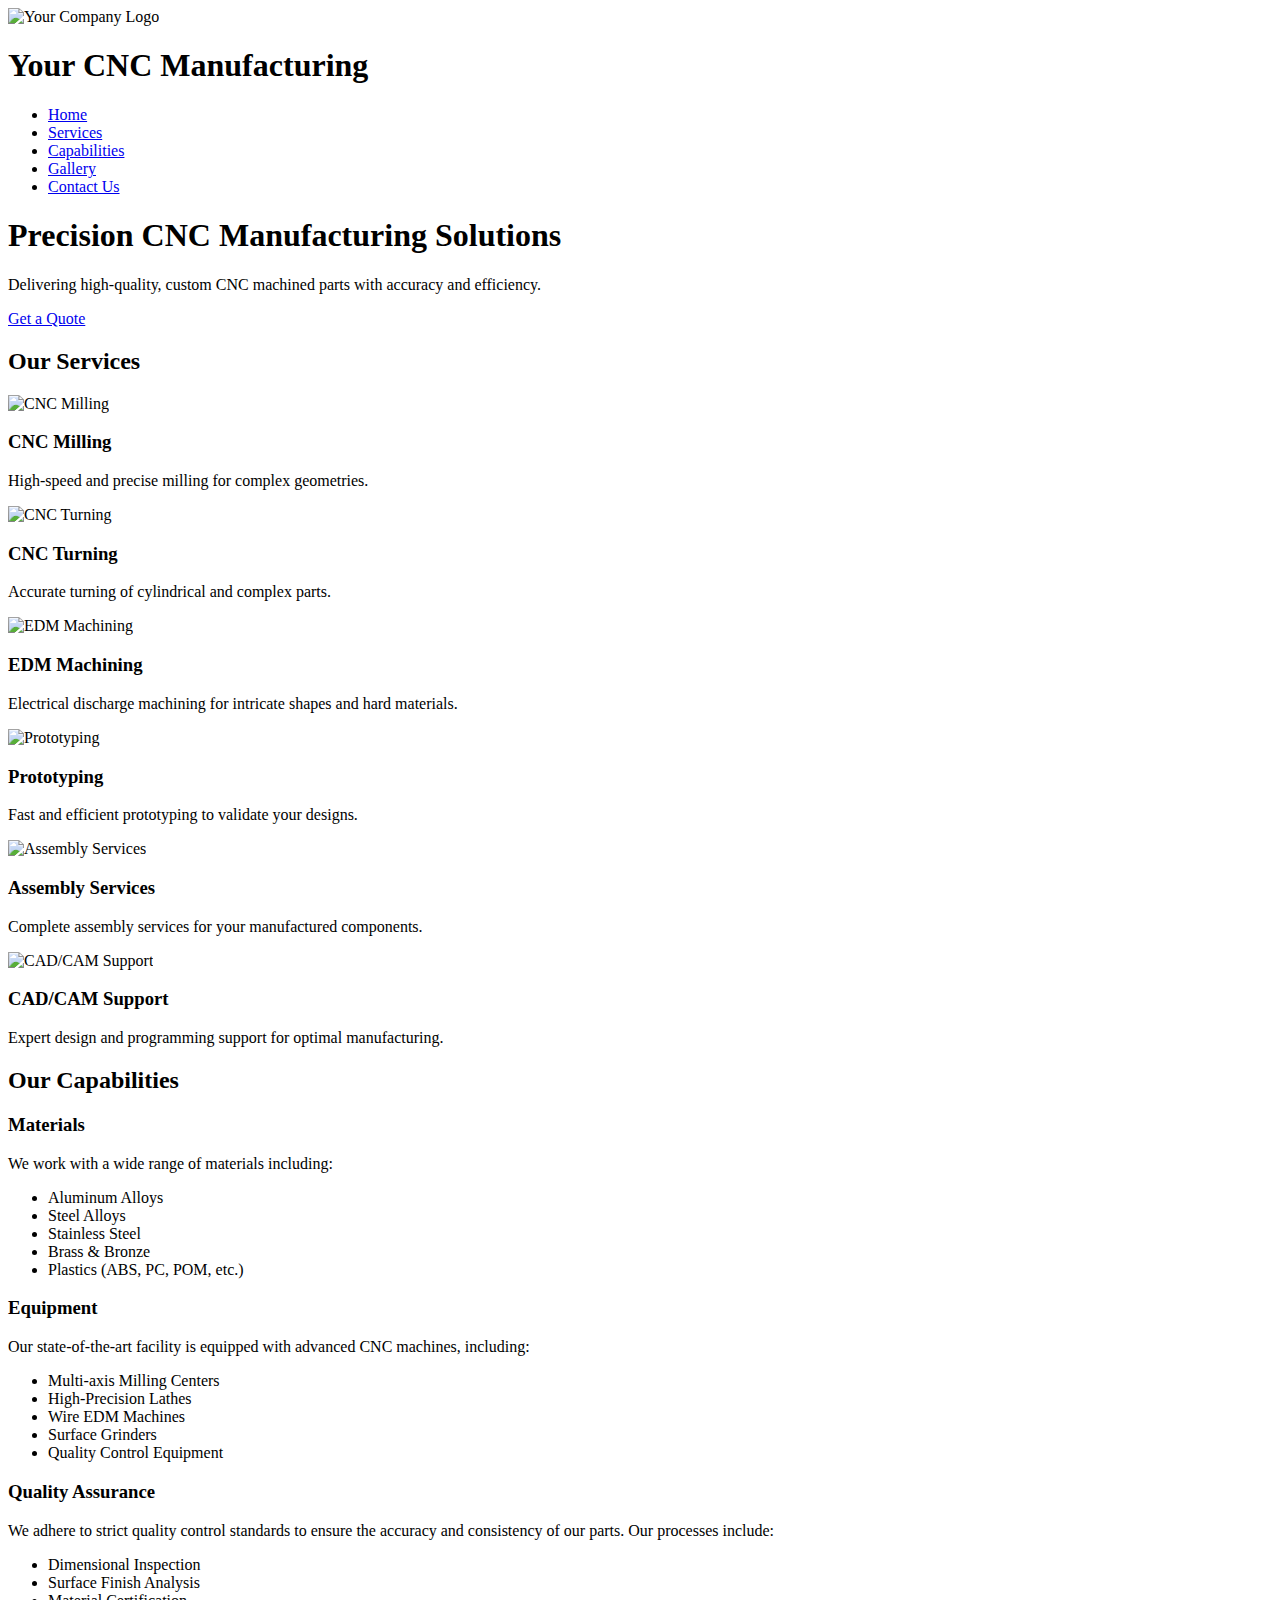
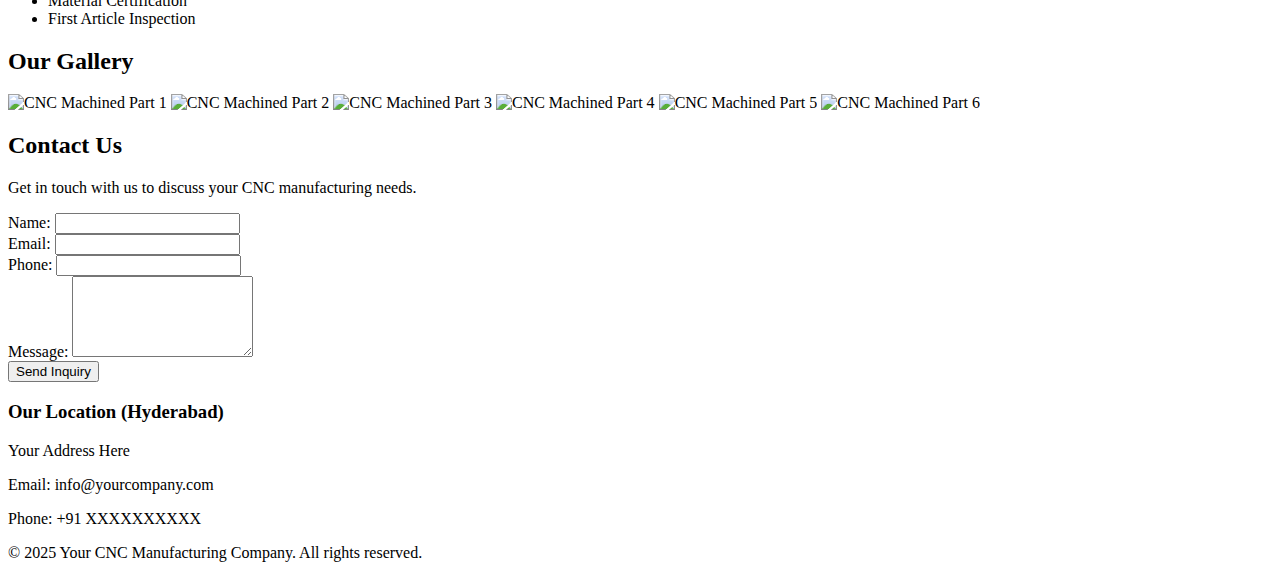
==== index.html @ b9704488 "Create index.html" ====
<!DOCTYPE html>
<html lang="en">
<head>
    <meta charset="UTF-8">
    <meta name="viewport" content="width=device-width, initial-scale=1.0">
    <title>Your CNC Manufacturing Company</title>
    <link rel="stylesheet" href="style.css">
</head>
<body>
    <header>
        <div class="logo">
            <img src="logo.png" alt="Your Company Logo">
            <h1>Your CNC Manufacturing</h1>
        </div>
        <nav>
            <ul>
                <li><a href="#home">Home</a></li>
                <li><a href="#services">Services</a></li>
                <li><a href="#capabilities">Capabilities</a></li>
                <li><a href="#gallery">Gallery</a></li>
                <li><a href="#contact">Contact Us</a></li>
            </ul>
        </nav>
    </header>

    <main>
        <section id="home" class="hero">
            <div class="hero-content">
                <h1>Precision CNC Manufacturing Solutions</h1>
                <p>Delivering high-quality, custom CNC machined parts with accuracy and efficiency.</p>
                <a href="#contact" class="button">Get a Quote</a>
            </div>
        </section>

        <section id="services" class="services">
            <h2>Our Services</h2>
            <div class="service-list">
                <div class="service-item">
                    <img src="icon-milling.png" alt="CNC Milling">
                    <h3>CNC Milling</h3>
                    <p>High-speed and precise milling for complex geometries.</p>
                </div>
                <div class="service-item">
                    <img src="icon-turning.png" alt="CNC Turning">
                    <h3>CNC Turning</h3>
                    <p>Accurate turning of cylindrical and complex parts.</p>
                </div>
                <div class="service-item">
                    <img src="icon-edm.png" alt="EDM Machining">
                    <h3>EDM Machining</h3>
                    <p>Electrical discharge machining for intricate shapes and hard materials.</p>
                </div>
                <div class="service-item">
                    <img src="icon-prototyping.png" alt="Prototyping">
                    <h3>Prototyping</h3>
                    <p>Fast and efficient prototyping to validate your designs.</p>
                </div>
                <div class="service-item">
                    <img src="icon-assembly.png" alt="Assembly Services">
                    <h3>Assembly Services</h3>
                    <p>Complete assembly services for your manufactured components.</p>
                </div>
                <div class="service-item">
                    <img src="icon-design.png" alt="CAD/CAM Support">
                    <h3>CAD/CAM Support</h3>
                    <p>Expert design and programming support for optimal manufacturing.</p>
                </div>
            </div>
        </section>

        <section id="capabilities" class="capabilities">
            <h2>Our Capabilities</h2>
            <div class="capability-list">
                <div class="capability-item">
                    <h3>Materials</h3>
                    <p>We work with a wide range of materials including:</p>
                    <ul>
                        <li>Aluminum Alloys</li>
                        <li>Steel Alloys</li>
                        <li>Stainless Steel</li>
                        <li>Brass & Bronze</li>
                        <li>Plastics (ABS, PC, POM, etc.)</li>
                    </ul>
                </div>
                <div class="capability-item">
                    <h3>Equipment</h3>
                    <p>Our state-of-the-art facility is equipped with advanced CNC machines, including:</p>
                    <ul>
                        <li>Multi-axis Milling Centers</li>
                        <li>High-Precision Lathes</li>
                        <li>Wire EDM Machines</li>
                        <li>Surface Grinders</li>
                        <li>Quality Control Equipment</li>
                    </ul>
                </div>
                <div class="capability-item">
                    <h3>Quality Assurance</h3>
                    <p>We adhere to strict quality control standards to ensure the accuracy and consistency of our parts. Our processes include:</p>
                    <ul>
                        <li>Dimensional Inspection</li>
                        <li>Surface Finish Analysis</li>
                        <li>Material Certification</li>
                        <li>First Article Inspection</li>
                    </ul>
                </div>
            </div>
        </section>

        <section id="gallery" class="gallery">
            <h2>Our Gallery</h2>
            <div class="gallery-grid">
                <img src="part1.jpg" alt="CNC Machined Part 1">
                <img src="part2.jpg" alt="CNC Machined Part 2">
                <img src="part3.jpg" alt="CNC Machined Part 3">
                <img src="part4.jpg" alt="CNC Machined Part 4">
                <img src="part5.jpg" alt="CNC Machined Part 5">
                <img src="part6.jpg" alt="CNC Machined Part 6">
                </div>
        </section>

        <section id="contact" class="contact">
            <h2>Contact Us</h2>
            <p>Get in touch with us to discuss your CNC manufacturing needs.</p>
            <div class="contact-form">
                <form action="#" method="POST">
                    <div class="form-group">
                        <label for="name">Name:</label>
                        <input type="text" id="name" name="name" required>
                    </div>
                    <div class="form-group">
                        <label for="email">Email:</label>
                        <input type="email" id="email" name="email" required>
                    </div>
                    <div class="form-group">
                        <label for="phone">Phone:</label>
                        <input type="tel" id="phone" name="phone">
                    </div>
                    <div class="form-group">
                        <label for="message">Message:</label>
                        <textarea id="message" name="message" rows="5" required></textarea>
                    </div>
                    <button type="submit" class="button">Send Inquiry</button>
                </form>
            </div>
            <div class="contact-info">
                <h3>Our Location (Hyderabad)</h3>
                <p>Your Address Here</p>
                <p>Email: info@yourcompany.com</p>
                <p>Phone: +91 XXXXXXXXXX</p>
            </div>
        </section>
    </main>

    <footer>
        <p>&copy; 2025 Your CNC Manufacturing Company. All rights reserved.</p>
    </footer>

    <script src="script.js"></script>
</body>
</html>
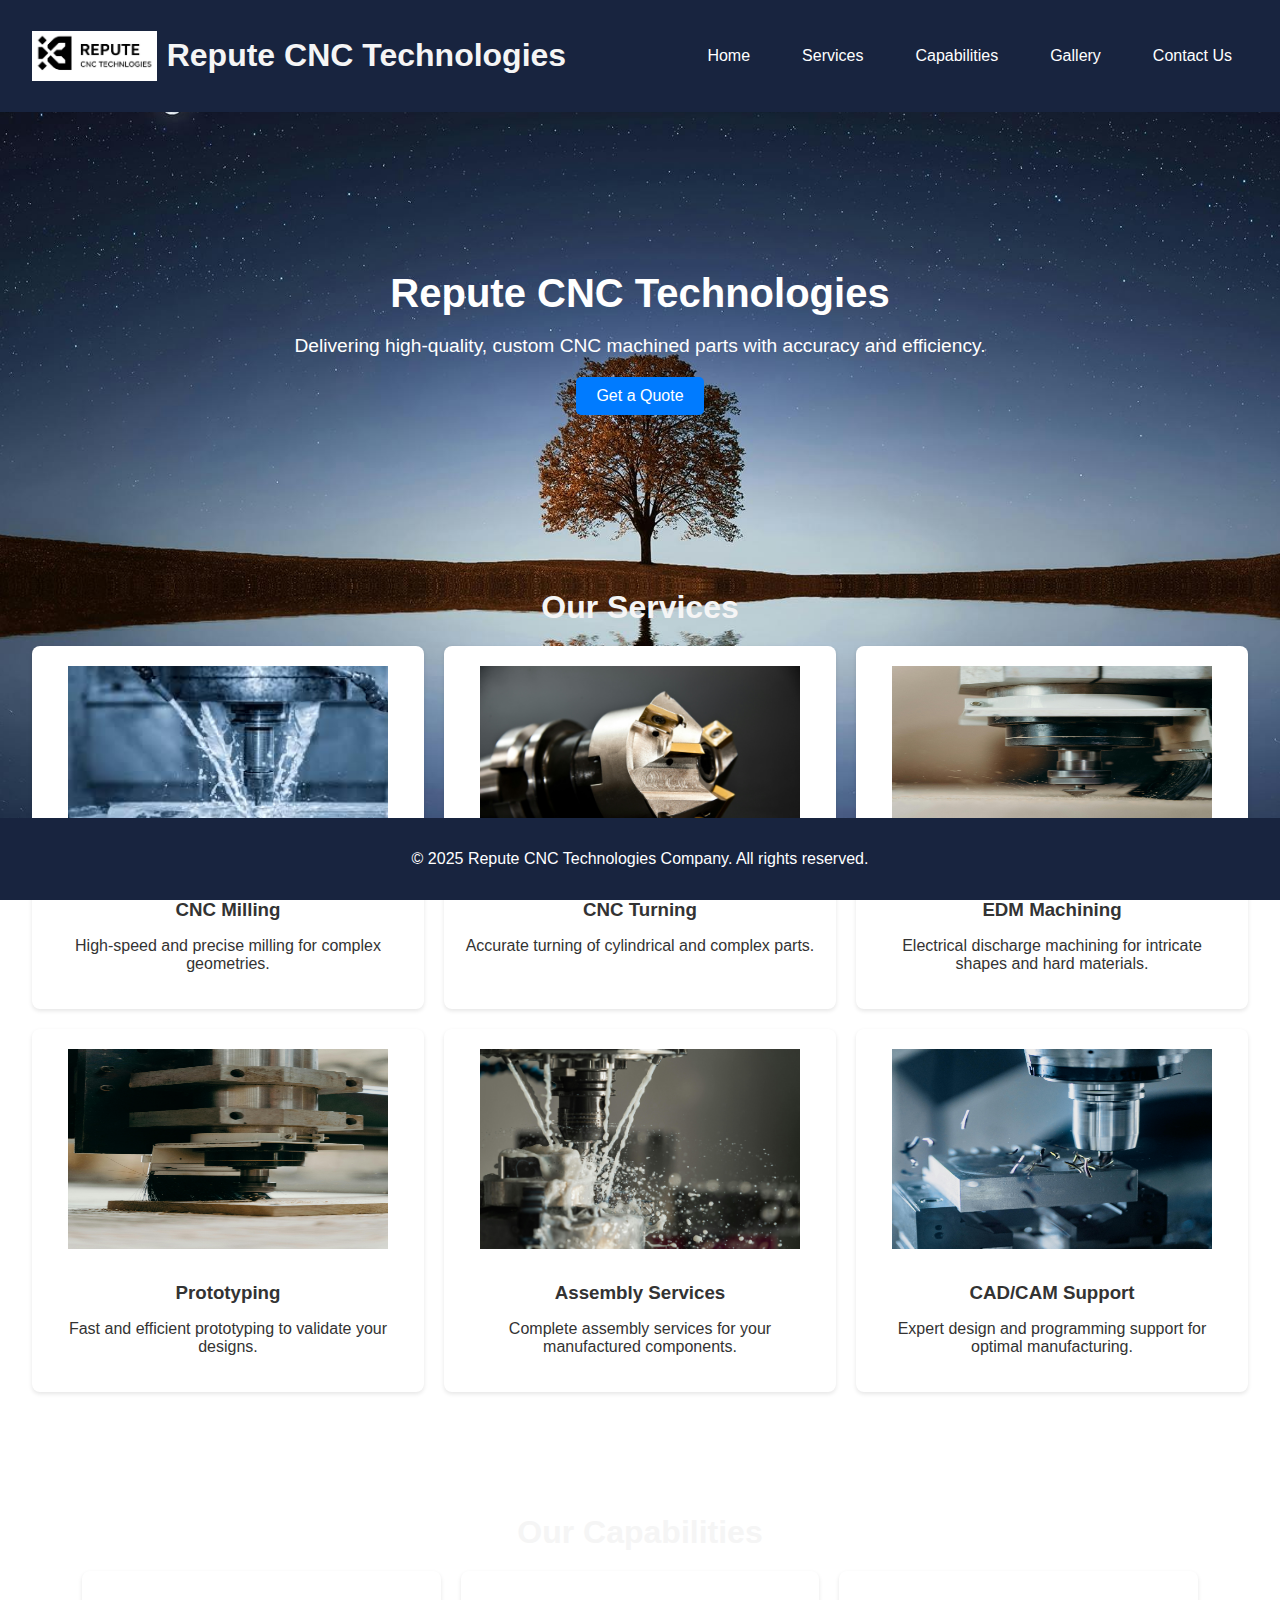
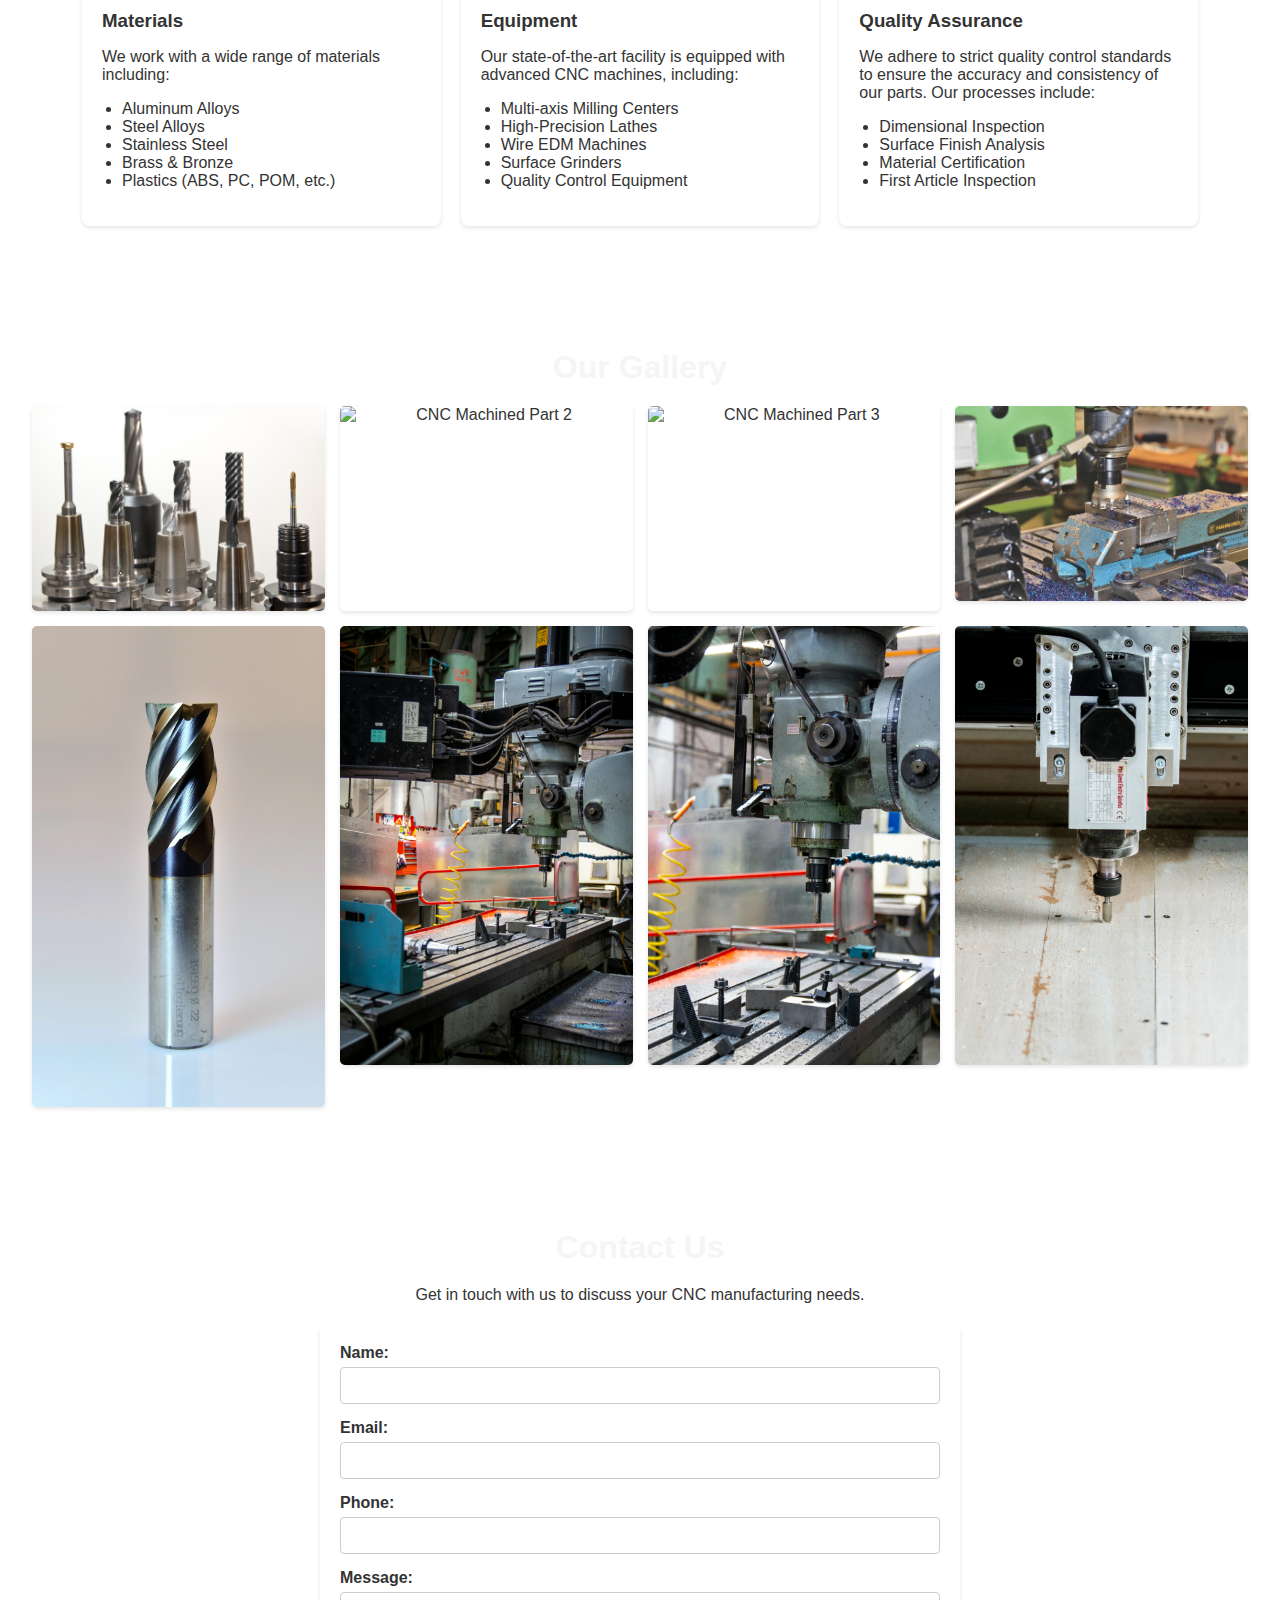
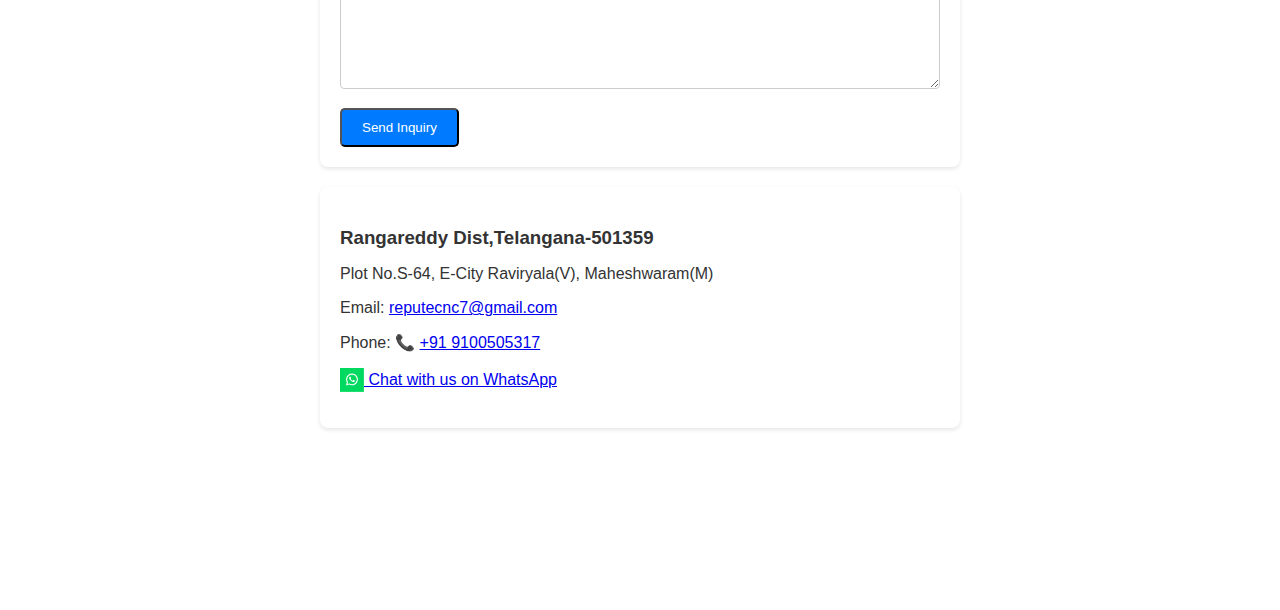
==== commit bcbab442: "Initial commit with website files and images" ====
--- a/index.html
+++ b/index.html
@@ -3,14 +3,14 @@
 <head>
     <meta charset="UTF-8">
     <meta name="viewport" content="width=device-width, initial-scale=1.0">
-    <title>Your CNC Manufacturing Company</title>
+    <title>Repute CNC Technologies</title>
     <link rel="stylesheet" href="style.css">
 </head>
 <body>
     <header>
         <div class="logo">
-            <img src="logo.png" alt="Your Company Logo">
-            <h1>Your CNC Manufacturing</h1>
+            <img src="l1.jpg" alt="Your Company Logo">
+            <h1> Repute CNC Technologies </h1>
         </div>
         <nav>
             <ul>
@@ -26,7 +26,7 @@
     <main>
         <section id="home" class="hero">
             <div class="hero-content">
-                <h1>Precision CNC Manufacturing Solutions</h1>
+                <h1> Repute CNC Technologies </h1>
                 <p>Delivering high-quality, custom CNC machined parts with accuracy and efficiency.</p>
                 <a href="#contact" class="button">Get a Quote</a>
             </div>
@@ -36,32 +36,32 @@
             <h2>Our Services</h2>
             <div class="service-list">
                 <div class="service-item">
-                    <img src="icon-milling.png" alt="CNC Milling">
+                    <img src="im1.jpg" alt="CNC Milling" style="width: 320px; height: 200px;">
                     <h3>CNC Milling</h3>
                     <p>High-speed and precise milling for complex geometries.</p>
                 </div>
                 <div class="service-item">
-                    <img src="icon-turning.png" alt="CNC Turning">
+                    <img src="im2.jpg" alt="CNC Turning" style="width: 320px; height: 200px;">
                     <h3>CNC Turning</h3>
                     <p>Accurate turning of cylindrical and complex parts.</p>
                 </div>
                 <div class="service-item">
-                    <img src="icon-edm.png" alt="EDM Machining">
+                    <img src="im3.jpg" alt="EDM Machining" style="width: 320px; height: 200px;">
                     <h3>EDM Machining</h3>
                     <p>Electrical discharge machining for intricate shapes and hard materials.</p>
                 </div>
                 <div class="service-item">
-                    <img src="icon-prototyping.png" alt="Prototyping">
+                    <img src="im4.jpg" alt="Prototyping" style="width: 320px; height: 200px;">
                     <h3>Prototyping</h3>
                     <p>Fast and efficient prototyping to validate your designs.</p>
                 </div>
                 <div class="service-item">
-                    <img src="icon-assembly.png" alt="Assembly Services">
+                    <img src="im5.jpg" alt="Assembly Services" style="width: 320px; height: 200px;">
                     <h3>Assembly Services</h3>
                     <p>Complete assembly services for your manufactured components.</p>
                 </div>
                 <div class="service-item">
-                    <img src="icon-design.png" alt="CAD/CAM Support">
+                    <img src="im6.jpg" alt="CAD/CAM Support" style="width: 320px; height: 200px;">
                     <h3>CAD/CAM Support</h3>
                     <p>Expert design and programming support for optimal manufacturing.</p>
                 </div>
@@ -109,12 +109,14 @@
         <section id="gallery" class="gallery">
             <h2>Our Gallery</h2>
             <div class="gallery-grid">
-                <img src="part1.jpg" alt="CNC Machined Part 1">
-                <img src="part2.jpg" alt="CNC Machined Part 2">
-                <img src="part3.jpg" alt="CNC Machined Part 3">
-                <img src="part4.jpg" alt="CNC Machined Part 4">
-                <img src="part5.jpg" alt="CNC Machined Part 5">
-                <img src="part6.jpg" alt="CNC Machined Part 6">
+                <img src="cnc1.jpg" alt="CNC Machined Part 1">
+                <img src="cnc2.jpg" alt="CNC Machined Part 2">
+                <img src="cnc3.jpg" alt="CNC Machined Part 3">
+                <img src="cnc4.jpg" alt="CNC Machined Part 4">
+                <img src="cnc5.jpg" alt="CNC Machined Part 5">
+                <img src="cnc9.jpg" alt="CNC Machined Part 6">
+                <img src="cnc7.jpg" alt="CNC Machined Part 7">
+                <img src="cnc8.jpg" alt="CNC Machined Part 8">
                 </div>
         </section>
 
@@ -143,16 +145,22 @@
                 </form>
             </div>
             <div class="contact-info">
-                <h3>Our Location (Hyderabad)</h3>
-                <p>Your Address Here</p>
-                <p>Email: info@yourcompany.com</p>
-                <p>Phone: +91 XXXXXXXXXX</p>
+                <h3>Rangareddy Dist,Telangana-501359</h3>
+                <p>Plot No.S-64, E-City Raviryala(V), Maheshwaram(M)</p>
+                <p>Email: <a href="mailto:reputecnc7@gmail.com">reputecnc7@gmail.com</a></p>
+                <p>Phone: 📞 <a href="tel:+919100505317">+91 9100505317</a></p>
+                <p>
+                    <a href="https://wa.me/919100505317" target="_blank">
+                        <img src="w1.svg" alt="WhatsApp" style="width: 24px; height: 24px; vertical-align: middle;">
+                         Chat with us on WhatsApp
+                    </a>
+                </p>
             </div>
         </section>
     </main>
 
     <footer>
-        <p>&copy; 2025 Your CNC Manufacturing Company. All rights reserved.</p>
+        <p>&copy; 2025 Repute CNC Technologies Company. All rights reserved.</p>
     </footer>
 
     <script src="script.js"></script>
--- a/style.css
+++ b/style.css
@@ -0,0 +1,244 @@
+/* style.css */
+body {
+    font-family: sans-serif;
+    margin: 0;
+    padding: 0;
+    background-image: url('bc1.jpg'); /* Replace with your image file */
+    background-size: cover; /* Ensures the image covers the entire page */
+    background-repeat: no-repeat; /* Prevents the image from repeating */
+    background-attachment: fixed; /* Keeps the image fixed during scrolling */
+    background-position: center; /* Centers the image */
+    color: #333; /* Text color for readability */
+}
+
+header {
+    background-color: #18243f;
+    color: whitesmoke;
+    padding: 1em 2em;
+    display: flex;
+    justify-content: space-between;
+    align-items: center;
+}
+
+.logo {
+    display: flex;
+    align-items: center;
+}
+
+.logo img {
+    height: 50px;
+    margin-right: 10px;
+}
+
+nav ul {
+    list-style: none;
+    padding: 0;
+    margin: 0;
+    display: flex;
+}
+
+nav ul li {
+    margin-left: 20px;
+}
+
+nav ul li a {
+    color: white;
+    text-decoration: none;
+    padding: 0.5em 1em;
+    border-radius: 5px;
+    transition: background-color 0.3s ease;
+}
+
+nav ul li a:hover {
+    background-color: #555;
+}
+
+main {
+    padding: 2em;
+}
+
+.hero {
+    background-image: url('hero-image.jpg'); /* Replace with your image */
+    background-size: cover;
+    color: white;
+    text-align: center;
+    padding: 100px 0;
+}
+
+.hero-content {
+    max-width: 800px;
+    margin: 0 auto;
+}
+
+.hero h1 {
+    font-size: 2.5em;
+    margin-bottom: 10px;
+}
+
+.hero p {
+    font-size: 1.2em;
+    margin-bottom: 20px;
+}
+
+.button {
+    display: inline-block;
+    background-color: #007bff;
+    color: white;
+    padding: 10px 20px;
+    text-decoration: none;
+    border-radius: 5px;
+    transition: background-color 0.3s ease;
+}
+
+.button:hover {
+    background-color: #0056b3;
+}
+
+.services, .capabilities, .gallery, .contact {
+    padding: 3em 0;
+    text-align: center;
+}
+
+.services h2, .capabilities h2, .gallery h2, .contact h2 {
+    font-size: 2em;
+    margin-bottom: 20px;
+    color: whitesmoke;
+}
+
+.service-list {
+    display: grid;
+    grid-template-columns: repeat(auto-fit, minmax(300px, 1fr));
+    gap: 20px;
+    margin-top: 20px;
+}
+
+.service-item {
+    background-color: white;
+    padding: 20px;
+    border-radius: 8px;
+    box-shadow: 0 2px 4px rgba(0, 0, 0, 0.1);
+}
+
+.service-item img {
+    height: 80px;
+    margin-bottom: 10px;
+}
+
+.service-item h3 {
+    margin-bottom: 5px;
+}
+
+.capability-list {
+    display: grid;
+    grid-template-columns: repeat(auto-fit, minmax(350px, 1fr));
+    gap: 20px;
+    margin-top: 20px;
+    text-align: left;
+    padding: 0 50px;
+}
+
+.capability-item {
+    background-color: white;
+    padding: 20px;
+    border-radius: 8px;
+    box-shadow: 0 2px 4px rgba(0, 0, 0, 0.1);
+}
+
+.capability-item h3 {
+    margin-bottom: 10px;
+}
+
+.capability-item ul {
+    list-style: disc;
+    padding-left: 20px;
+}
+
+.gallery-grid {
+    display: grid;
+    grid-template-columns: repeat(auto-fit, minmax(250px, 1fr));
+    gap: 15px;
+    margin-top: 20px;
+}
+
+.gallery-grid img {
+    width: 100%;
+    height: auto;
+    border-radius: 5px;
+    box-shadow: 0 2px 4px rgba(0, 0, 0, 0.1);
+}
+
+.contact-form, .contact-info {
+    max-width: 600px;
+    margin: 20px auto;
+    background-color: white;
+    padding: 20px;
+    border-radius: 8px;
+    box-shadow: 0 2px 4px rgba(0, 0, 0, 0.1);
+    text-align: left;
+}
+
+.contact-form .form-group {
+    margin-bottom: 15px;
+}
+
+.contact-form label {
+    display: block;
+    margin-bottom: 5px;
+    font-weight: bold;
+}
+
+.contact-form input[type="text"],
+.contact-form input[type="email"],
+.contact-form input[type="tel"],
+.contact-form textarea {
+    width: 100%;
+    padding: 10px;
+    border: 1px solid #ccc;
+    border-radius: 4px;
+    box-sizing: border-box;
+}
+
+.contact-form textarea {
+    resize: vertical;
+}
+
+.contact-info h3 {
+    margin-top: 20px;
+    margin-bottom: 10px;
+}
+
+footer {
+    background-color: #18243f;
+    color: white;
+    text-align: center;
+    padding: 1em 0;
+    position: sticky;
+    bottom: 0;
+    width: 100%;
+}
+
+/* Responsive Design */
+@media (max-width: 768px) {
+    header {
+        flex-direction: column;
+        align-items: center;
+        padding: 1em;
+    }
+
+    .logo {
+        margin-bottom: 10px;
+    }
+
+    nav ul {
+        flex-direction: column;
+        align-items: center;
+    }
+
+    nav ul li {
+        margin: 10px 0;
+    }
+
+    .capability-list {
+        padding: 0 20px;
+    }
+}
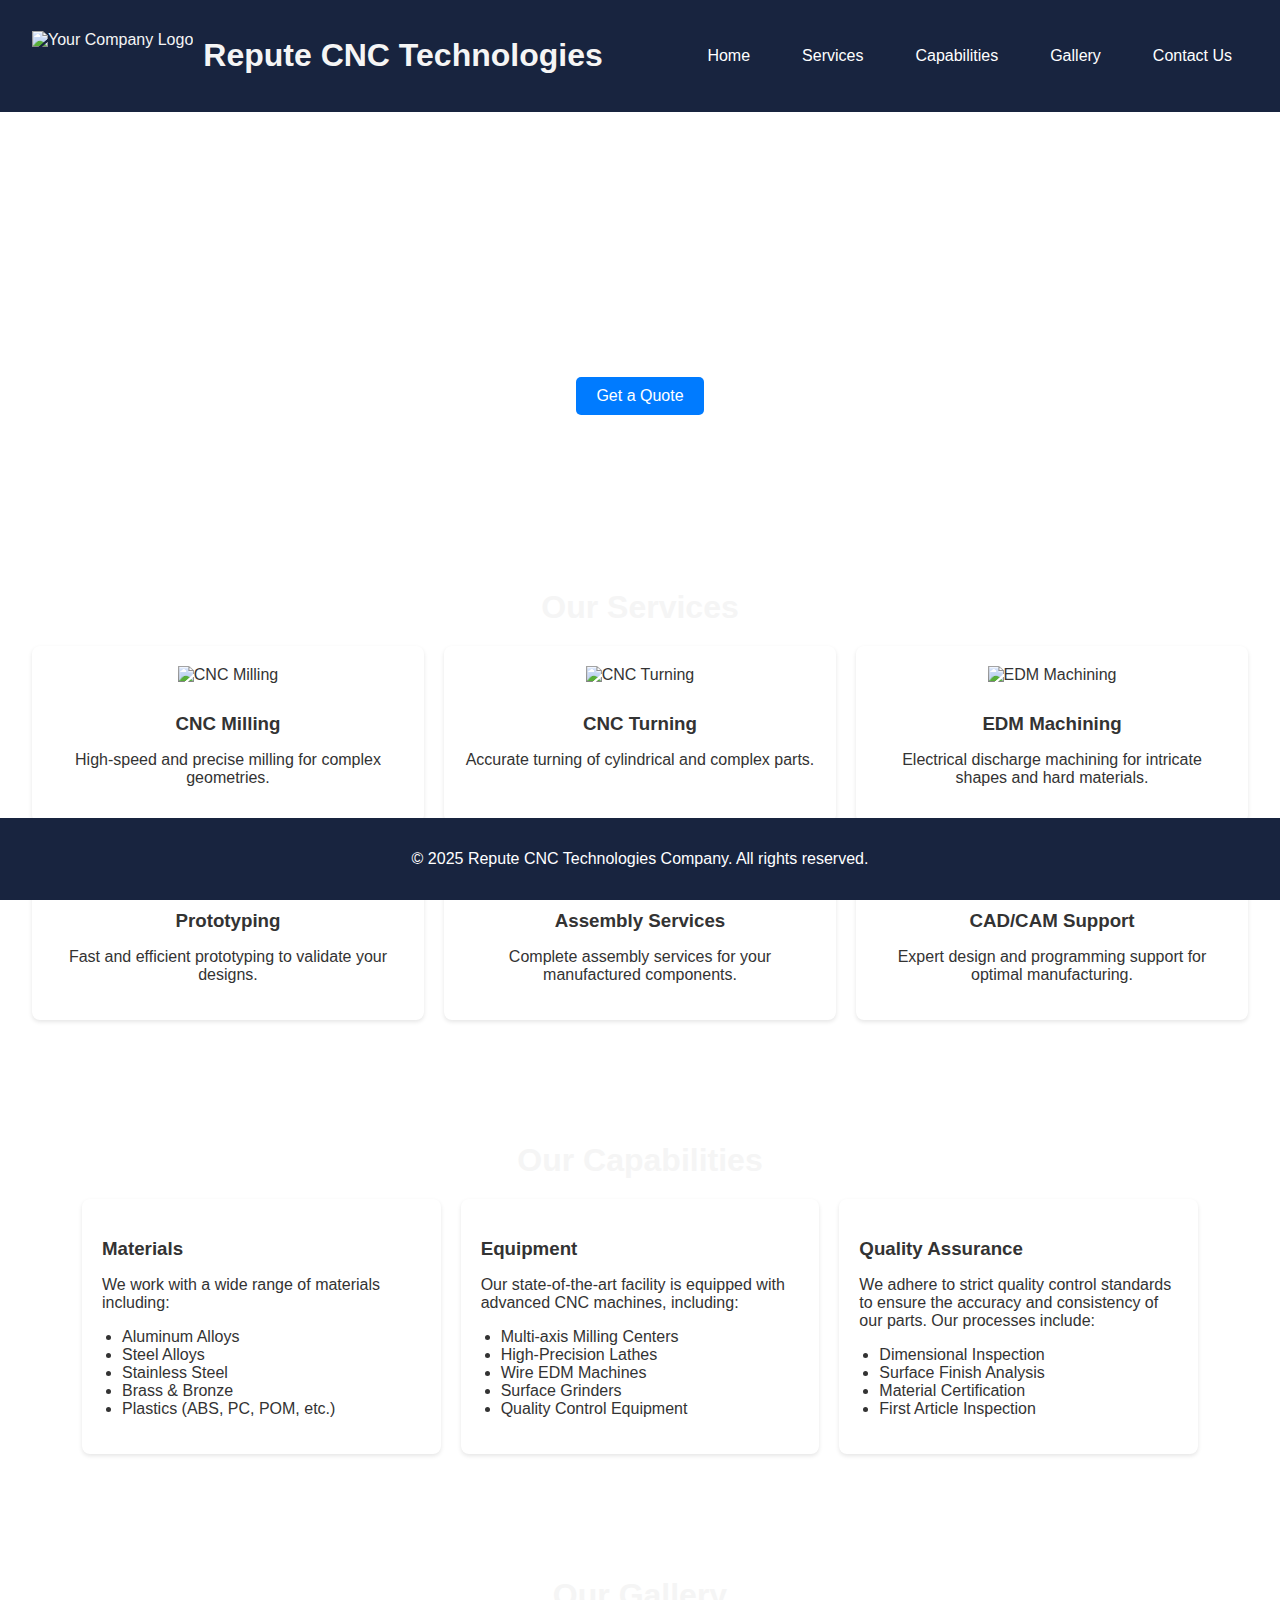
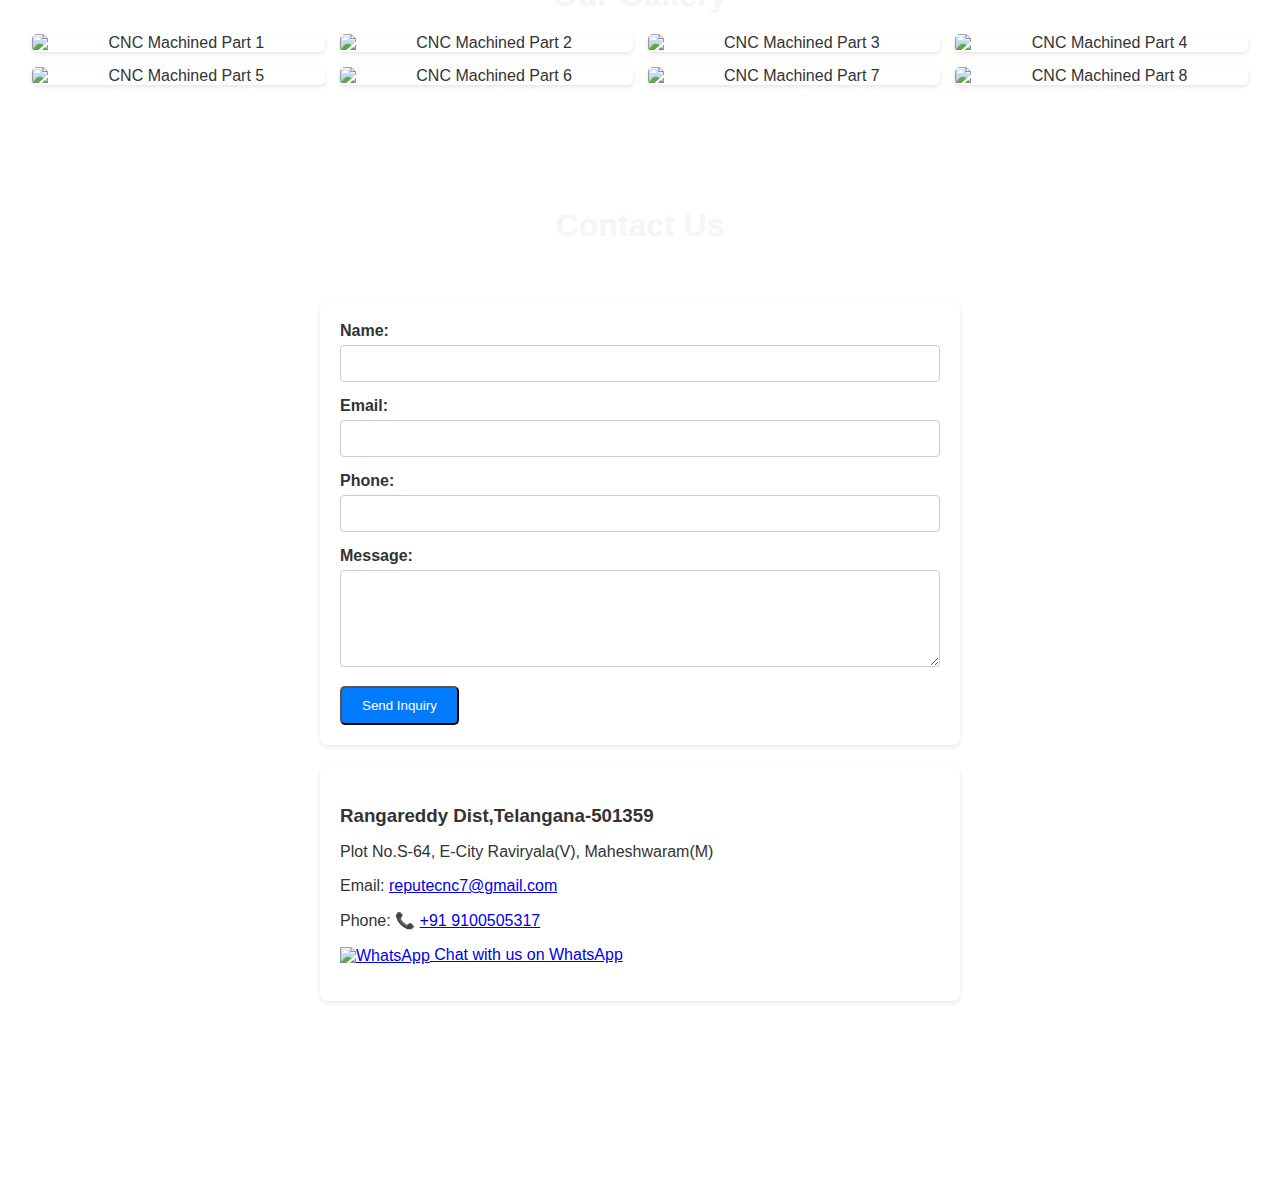
==== commit 6c5a3fad: "New" ====
--- a/index.html
+++ b/index.html
@@ -9,7 +9,7 @@
 <body>
     <header>
         <div class="logo">
-            <img src="l1.jpg" alt="Your Company Logo">
+            <img src="./images/l1.jpg" alt="Your Company Logo">
             <h1> Repute CNC Technologies </h1>
         </div>
         <nav>
@@ -36,32 +36,32 @@
             <h2>Our Services</h2>
             <div class="service-list">
                 <div class="service-item">
-                    <img src="im1.jpg" alt="CNC Milling" style="width: 320px; height: 200px;">
+                    <img src="./images/im1.jpg" alt="CNC Milling" style="width: 320px; height: 200px;">
                     <h3>CNC Milling</h3>
                     <p>High-speed and precise milling for complex geometries.</p>
                 </div>
                 <div class="service-item">
-                    <img src="im2.jpg" alt="CNC Turning" style="width: 320px; height: 200px;">
+                    <img src="./images/im2.jpg" alt="CNC Turning" style="width: 320px; height: 200px;">
                     <h3>CNC Turning</h3>
                     <p>Accurate turning of cylindrical and complex parts.</p>
                 </div>
                 <div class="service-item">
-                    <img src="im3.jpg" alt="EDM Machining" style="width: 320px; height: 200px;">
+                    <img src="./images/im3.jpg" alt="EDM Machining" style="width: 320px; height: 200px;">
                     <h3>EDM Machining</h3>
                     <p>Electrical discharge machining for intricate shapes and hard materials.</p>
                 </div>
                 <div class="service-item">
-                    <img src="im4.jpg" alt="Prototyping" style="width: 320px; height: 200px;">
+                    <img src="./images/im4.jpg" alt="Prototyping" style="width: 320px; height: 200px;">
                     <h3>Prototyping</h3>
                     <p>Fast and efficient prototyping to validate your designs.</p>
                 </div>
                 <div class="service-item">
-                    <img src="im5.jpg" alt="Assembly Services" style="width: 320px; height: 200px;">
+                    <img src="./images/im5.jpg" alt="Assembly Services" style="width: 320px; height: 200px;">
                     <h3>Assembly Services</h3>
                     <p>Complete assembly services for your manufactured components.</p>
                 </div>
                 <div class="service-item">
-                    <img src="im6.jpg" alt="CAD/CAM Support" style="width: 320px; height: 200px;">
+                    <img src="./images/im6.jpg" alt="CAD/CAM Support" style="width: 320px; height: 200px;">
                     <h3>CAD/CAM Support</h3>
                     <p>Expert design and programming support for optimal manufacturing.</p>
                 </div>
@@ -109,20 +109,20 @@
         <section id="gallery" class="gallery">
             <h2>Our Gallery</h2>
             <div class="gallery-grid">
-                <img src="cnc1.jpg" alt="CNC Machined Part 1">
-                <img src="cnc2.jpg" alt="CNC Machined Part 2">
-                <img src="cnc3.jpg" alt="CNC Machined Part 3">
-                <img src="cnc4.jpg" alt="CNC Machined Part 4">
-                <img src="cnc5.jpg" alt="CNC Machined Part 5">
-                <img src="cnc9.jpg" alt="CNC Machined Part 6">
-                <img src="cnc7.jpg" alt="CNC Machined Part 7">
-                <img src="cnc8.jpg" alt="CNC Machined Part 8">
+                <img src="./images/cnc1.jpg" alt="CNC Machined Part 1">
+                <img src="./images/cnc2.jpg" alt="CNC Machined Part 2">
+                <img src="./images/cnc3.jpg" alt="CNC Machined Part 3">
+                <img src="./images/cnc4.jpg" alt="CNC Machined Part 4">
+                <img src="./images/cnc5.jpg" alt="CNC Machined Part 5">
+                <img src="./images/cnc7.jpg" alt="CNC Machined Part 6">
+                <img src="./images/cnc8.jpg" alt="CNC Machined Part 7">
+                <img src="./images/cnc9.jpg" alt="CNC Machined Part 8">
                 </div>
         </section>
 
         <section id="contact" class="contact">
             <h2>Contact Us</h2>
-            <p>Get in touch with us to discuss your CNC manufacturing needs.</p>
+            <p id="Contact-title">Get in touch with us to discuss your CNC manufacturing needs.</p>
             <div class="contact-form">
                 <form action="#" method="POST">
                     <div class="form-group">
--- a/style.css
+++ b/style.css
@@ -3,7 +3,7 @@
     font-family: sans-serif;
     margin: 0;
     padding: 0;
-    background-image: url('bc1.jpg'); /* Replace with your image file */
+    background-image: url('./images/bc1.jpg'); /* Replace with your image file */
     background-size: cover; /* Ensures the image covers the entire page */
     background-repeat: no-repeat; /* Prevents the image from repeating */
     background-attachment: fixed; /* Keeps the image fixed during scrolling */
@@ -216,6 +216,9 @@
     bottom: 0;
     width: 100%;
 }
+#Contact-title {
+    color: white;
+}
 
 /* Responsive Design */
 @media (max-width: 768px) {
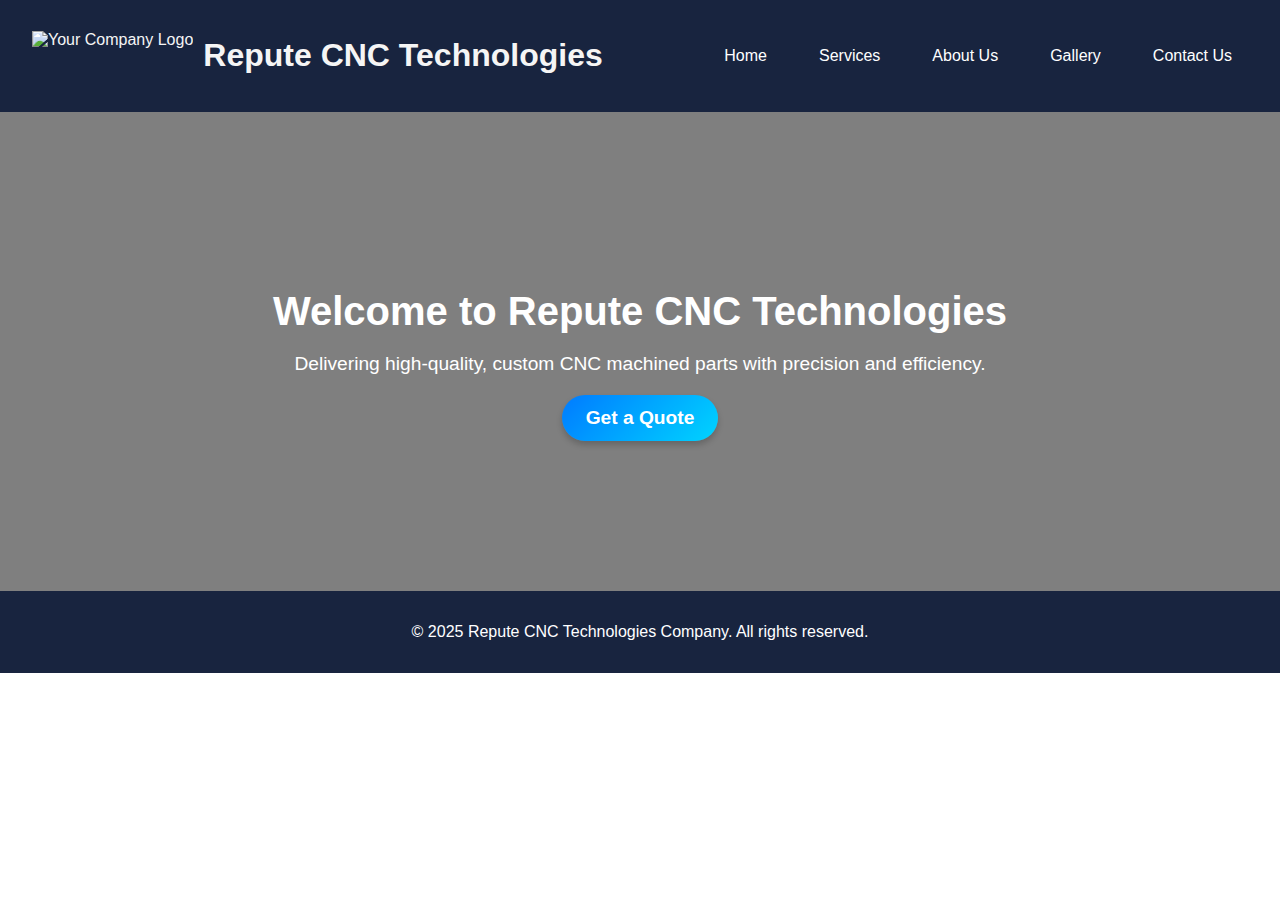
==== commit ed8d6a92: "New changes" ====
--- a/index.html
+++ b/index.html
@@ -15,146 +15,20 @@
         <nav>
             <ul>
                 <li><a href="#home">Home</a></li>
-                <li><a href="#services">Services</a></li>
-                <li><a href="#capabilities">Capabilities</a></li>
-                <li><a href="#gallery">Gallery</a></li>
-                <li><a href="#contact">Contact Us</a></li>
+                <li><a href="services.html">Services</a></li>
+                <li><a href="about.html">About Us</a></li>
+                <li><a href="gallery.html">Gallery</a></li>
+                <li><a href="contact.html">Contact Us</a></li>
             </ul>
         </nav>
-    </header>
+    </header
 
     <main>
         <section id="home" class="hero">
             <div class="hero-content">
-                <h1> Repute CNC Technologies </h1>
-                <p>Delivering high-quality, custom CNC machined parts with accuracy and efficiency.</p>
-                <a href="#contact" class="button">Get a Quote</a>
-            </div>
-        </section>
-
-        <section id="services" class="services">
-            <h2>Our Services</h2>
-            <div class="service-list">
-                <div class="service-item">
-                    <img src="./images/im1.jpg" alt="CNC Milling" style="width: 320px; height: 200px;">
-                    <h3>CNC Milling</h3>
-                    <p>High-speed and precise milling for complex geometries.</p>
-                </div>
-                <div class="service-item">
-                    <img src="./images/im2.jpg" alt="CNC Turning" style="width: 320px; height: 200px;">
-                    <h3>CNC Turning</h3>
-                    <p>Accurate turning of cylindrical and complex parts.</p>
-                </div>
-                <div class="service-item">
-                    <img src="./images/im3.jpg" alt="EDM Machining" style="width: 320px; height: 200px;">
-                    <h3>EDM Machining</h3>
-                    <p>Electrical discharge machining for intricate shapes and hard materials.</p>
-                </div>
-                <div class="service-item">
-                    <img src="./images/im4.jpg" alt="Prototyping" style="width: 320px; height: 200px;">
-                    <h3>Prototyping</h3>
-                    <p>Fast and efficient prototyping to validate your designs.</p>
-                </div>
-                <div class="service-item">
-                    <img src="./images/im5.jpg" alt="Assembly Services" style="width: 320px; height: 200px;">
-                    <h3>Assembly Services</h3>
-                    <p>Complete assembly services for your manufactured components.</p>
-                </div>
-                <div class="service-item">
-                    <img src="./images/im6.jpg" alt="CAD/CAM Support" style="width: 320px; height: 200px;">
-                    <h3>CAD/CAM Support</h3>
-                    <p>Expert design and programming support for optimal manufacturing.</p>
-                </div>
-            </div>
-        </section>
-
-        <section id="capabilities" class="capabilities">
-            <h2>Our Capabilities</h2>
-            <div class="capability-list">
-                <div class="capability-item">
-                    <h3>Materials</h3>
-                    <p>We work with a wide range of materials including:</p>
-                    <ul>
-                        <li>Aluminum Alloys</li>
-                        <li>Steel Alloys</li>
-                        <li>Stainless Steel</li>
-                        <li>Brass & Bronze</li>
-                        <li>Plastics (ABS, PC, POM, etc.)</li>
-                    </ul>
-                </div>
-                <div class="capability-item">
-                    <h3>Equipment</h3>
-                    <p>Our state-of-the-art facility is equipped with advanced CNC machines, including:</p>
-                    <ul>
-                        <li>Multi-axis Milling Centers</li>
-                        <li>High-Precision Lathes</li>
-                        <li>Wire EDM Machines</li>
-                        <li>Surface Grinders</li>
-                        <li>Quality Control Equipment</li>
-                    </ul>
-                </div>
-                <div class="capability-item">
-                    <h3>Quality Assurance</h3>
-                    <p>We adhere to strict quality control standards to ensure the accuracy and consistency of our parts. Our processes include:</p>
-                    <ul>
-                        <li>Dimensional Inspection</li>
-                        <li>Surface Finish Analysis</li>
-                        <li>Material Certification</li>
-                        <li>First Article Inspection</li>
-                    </ul>
-                </div>
-            </div>
-        </section>
-
-        <section id="gallery" class="gallery">
-            <h2>Our Gallery</h2>
-            <div class="gallery-grid">
-                <img src="./images/cnc1.jpg" alt="CNC Machined Part 1">
-                <img src="./images/cnc2.jpg" alt="CNC Machined Part 2">
-                <img src="./images/cnc3.jpg" alt="CNC Machined Part 3">
-                <img src="./images/cnc4.jpg" alt="CNC Machined Part 4">
-                <img src="./images/cnc5.jpg" alt="CNC Machined Part 5">
-                <img src="./images/cnc7.jpg" alt="CNC Machined Part 6">
-                <img src="./images/cnc8.jpg" alt="CNC Machined Part 7">
-                <img src="./images/cnc9.jpg" alt="CNC Machined Part 8">
-                </div>
-        </section>
-
-        <section id="contact" class="contact">
-            <h2>Contact Us</h2>
-            <p id="Contact-title">Get in touch with us to discuss your CNC manufacturing needs.</p>
-            <div class="contact-form">
-                <form action="#" method="POST">
-                    <div class="form-group">
-                        <label for="name">Name:</label>
-                        <input type="text" id="name" name="name" required>
-                    </div>
-                    <div class="form-group">
-                        <label for="email">Email:</label>
-                        <input type="email" id="email" name="email" required>
-                    </div>
-                    <div class="form-group">
-                        <label for="phone">Phone:</label>
-                        <input type="tel" id="phone" name="phone">
-                    </div>
-                    <div class="form-group">
-                        <label for="message">Message:</label>
-                        <textarea id="message" name="message" rows="5" required></textarea>
-                    </div>
-                    <button type="submit" class="button">Send Inquiry</button>
-                </form>
-            </div>
-            <div class="contact-info">
-                <h3>Rangareddy Dist,Telangana-501359</h3>
-                <p>Plot No.S-64, E-City Raviryala(V), Maheshwaram(M)</p>
-                <p>Email: <a href="mailto:reputecnc7@gmail.com">reputecnc7@gmail.com</a></p>
-                <p>Phone: 📞 <a href="tel:+919100505317">+91 9100505317</a></p>
-                <p>
-                    <a href="https://wa.me/919100505317" target="_blank">
-                        <img src="w1.svg" alt="WhatsApp" style="width: 24px; height: 24px; vertical-align: middle;">
-                         Chat with us on WhatsApp
-                    </a>
-                </p>
+                <h1>Welcome to Repute CNC Technologies</h1>
+                <p>Delivering high-quality, custom CNC machined parts with precision and efficiency.</p>
+                <a href="contact.html" class="button">Get a Quote</a>
             </div>
         </section>
     </main>
@@ -165,4 +39,4 @@
 
     <script src="script.js"></script>
 </body>
-</html>
+</html>--- a/style.css
+++ b/style.css
@@ -19,6 +19,69 @@
     justify-content: space-between;
     align-items: center;
 }
+/* Mobile View (Max Width: 768px) */
+@media (max-width: 768px) {
+    /* Header */
+    header {
+        flex-direction: column;
+        align-items: center;
+        padding: 1em;
+    }
+
+    .logo {
+        margin-bottom: 10px;
+    }
+
+    nav ul {
+        flex-direction: column;
+        align-items: center;
+    }
+
+    nav ul li {
+        margin: 10px 0;
+    }
+
+    /* Hero Section */
+    .hero {
+        padding: 100px 20px;
+    }
+
+    .hero h1 {
+        font-size: 2em; /* Reduce font size */
+    }
+
+    .hero p {
+        font-size: 1.2em; /* Adjust paragraph size */
+    }
+
+    .hero .button {
+        font-size: 1em; /* Adjust button size */
+        padding: 10px 20px;
+    }
+
+    /* Services Section */
+    .service-list {
+        grid-template-columns: 1fr; /* Single column layout */
+        gap: 15px;
+    }
+
+    /* Contact Form */
+    .contact-form, .contact-info {
+        padding: 15px;
+    }
+
+    .contact-form input[type="text"],
+    .contact-form input[type="email"],
+    .contact-form input[type="tel"],
+    .contact-form textarea {
+        font-size: 1em; /* Adjust input font size */
+    }
+
+    /* Footer */
+    footer {
+        font-size: 0.9em; /* Reduce footer font size */
+    }
+}
 
 .logo {
     display: flex;
@@ -58,16 +121,34 @@
 }
 
 .hero {
-    background-image: url('hero-image.jpg'); /* Replace with your image */
+    background-image: url('./images/hero-image.jpg'); /* Replace with your hero image */
     background-size: cover;
+    background-position: center;
+    background-attachment: fixed;
     color: white;
     text-align: center;
-    padding: 100px 0;
+    padding: 150px 20px;
+    position: relative;
+    overflow: hidden;
+}
+
+.hero::before {
+    content: '';
+    position: absolute;
+    top: 0;
+    left: 0;
+    width: 100%;
+    height: 100%;
+    background: rgba(0, 0, 0, 0.5); /* Dark overlay */
+    z-index: 1;
 }
 
 .hero-content {
+    position: relative;
+    z-index: 2;
     max-width: 800px;
     margin: 0 auto;
+    animation: fadeIn 2s ease-in-out;
 }
 
 .hero h1 {
@@ -80,18 +161,30 @@
     margin-bottom: 20px;
 }
 
+
 .button {
     display: inline-block;
-    background-color: #007bff;
-    color: white;
-    padding: 10px 20px;
-    text-decoration: none;
-    border-radius: 5px;
-    transition: background-color 0.3s ease;
+    background: linear-gradient(135deg, #007bff, #00d4ff); /* Gradient background */
+    color: white; /* Text color */
+    padding: 12px 24px; /* Adjust padding for better size */
+    font-size: 1.2em; /* Increase font size */
+    font-weight: bold; /* Make text bold */
+    text-decoration: none; /* Remove underline */
+    border-radius: 30px; /* Rounded corners */
+    box-shadow: 0 4px 6px rgba(0, 0, 0, 0.2); /* Add shadow for depth */
+    transition: all 0.3s ease; /* Smooth transition for hover effects */
+    text-align: center;
 }
 
 .button:hover {
-    background-color: #0056b3;
+    background: linear-gradient(135deg, #0056b3, #007bff); /* Darker gradient on hover */
+    transform: translateY(-3px); /* Slight lift effect */
+    box-shadow: 0 6px 10px rgba(0, 0, 0, 0.3); /* Stronger shadow on hover */
+}
+
+.button:active {
+    transform: translateY(1px); /* Slight press effect */
+    box-shadow: 0 3px 5px rgba(0, 0, 0, 0.2); /* Reduce shadow on click */
 }
 
 .services, .capabilities, .gallery, .contact {
@@ -102,7 +195,7 @@
 .services h2, .capabilities h2, .gallery h2, .contact h2 {
     font-size: 2em;
     margin-bottom: 20px;
-    color: whitesmoke;
+    color: rgb(245, 245, 245);
 }
 
 .service-list {
@@ -113,7 +206,7 @@
 }
 
 .service-item {
-    background-color: white;
+    background-color: rgba(255, 255, 255, 0.767);
     padding: 20px;
     border-radius: 8px;
     box-shadow: 0 2px 4px rgba(0, 0, 0, 0.1);
@@ -138,7 +231,7 @@
 }
 
 .capability-item {
-    background-color: white;
+    background-color: rgba(255, 255, 255, 0.868);
     padding: 20px;
     border-radius: 8px;
     box-shadow: 0 2px 4px rgba(0, 0, 0, 0.1);
@@ -152,6 +245,24 @@
     list-style: disc;
     padding-left: 20px;
 }
+
+.capability h2 {
+    color: white; /* Set text color to white */
+    text-align: center; /* Center the text horizontally */
+    margin: 0 auto; /* Center the element */
+    padding: 1em 0; /* Add spacing around the heading */
+}
+
+.about-us {
+    padding: 3em 0;
+    text-align: center;
+}
+.about-us h2 {
+    font-size: 2em;
+    margin-bottom: 20px;
+    color: whitesmoke;
+}
+
 
 .gallery-grid {
     display: grid;
@@ -167,10 +278,55 @@
     box-shadow: 0 2px 4px rgba(0, 0, 0, 0.1);
 }
 
+/* Gallery Section */
+.gallery {
+    padding: 2em;
+    text-align: center;
+    background-color: #f9f9f9de; /* Light background for the gallery */
+}
+
+.gallery h2 {
+    font-size: 2em;
+    margin-bottom: 1em;
+    color: #333;
+}
+
+.gallery-grid {
+    display: grid;
+    grid-template-columns: repeat(auto-fit, minmax(200px, 1fr)); /* Responsive grid */
+    gap: 20px; /* Space between images */
+    justify-items: center; /* Center images horizontally */
+}
+
+.gallery-grid img {
+    width: 100%; /* Make images responsive */
+    max-width: 300px; /* Limit the maximum width of images */
+    height: auto; /* Maintain aspect ratio */
+    border-radius: 8px; /* Optional: Add rounded corners */
+    box-shadow: 0 4px 6px rgba(0, 0, 0, 0.1); /* Optional: Add a shadow */
+    transition: transform 0.3s ease; /* Smooth hover effect */
+}
+.gallery-grid img {
+    width: 250px; /* Set a fixed width */
+    height: 200px; /* Set a fixed height */
+    object-fit: cover; /* Ensures the image fits within the dimensions without distortion */
+    border-radius: 8px; /* Optional: Add rounded corners */
+    box-shadow: 0 4px 6px rgba(0, 0, 0, 0.1); /* Optional: Add a shadow */
+    transition: transform 0.3s ease; /* Smooth hover effect */
+}
+
+.gallery-grid img:hover {
+    transform: scale(1.05); /* Slight zoom on hover */
+}
+
+.gallery-grid img:hover {
+    transform: scale(1.05); /* Slight zoom on hover */
+}
+
 .contact-form, .contact-info {
     max-width: 600px;
     margin: 20px auto;
-    background-color: white;
+    background-color: rgba(255, 255, 255, 0.884);
     padding: 20px;
     border-radius: 8px;
     box-shadow: 0 2px 4px rgba(0, 0, 0, 0.1);
@@ -193,7 +349,7 @@
 .contact-form textarea {
     width: 100%;
     padding: 10px;
-    border: 1px solid #ccc;
+    border: 1px solid #cccccca0;
     border-radius: 4px;
     box-sizing: border-box;
 }
@@ -205,6 +361,71 @@
 .contact-info h3 {
     margin-top: 20px;
     margin-bottom: 10px;
+}
+
+.owner {
+    padding: 2em;
+    text-align: center;
+    background-color: #f9f9f9;
+    color: #333;
+}
+
+.owner h2 {
+    font-size: 2.5em;
+    margin-bottom: 1em;
+    color: #18303f;
+}
+
+.owner-details p {
+    font-size: 1.2em;
+    line-height: 1.6;
+    margin-bottom: 0.5em;
+}
+
+.owner {
+    padding: 2em; /* Reduce padding */
+    text-align: center;
+    background: linear-gradient(135deg, #eceff3, #e5f1f3); /* Gradient background */
+    color: white; /* Text color */
+    border-radius: 8px; /* Reduce corner radius */
+    box-shadow: 0 4px 8px rgba(0, 0, 0, 0.1); /* Lighter shadow */
+    margin: 1.5em auto; /* Reduce spacing around the section */
+    max-width: 600px; /* Reduce the width */
+}
+
+.owner h2 {
+    font-size: 2em; /* Reduce font size */
+    margin-bottom: 0.8em; /* Reduce spacing below the heading */
+    color: #0d0a0a; /* White text for the heading */
+    text-shadow: 1px 1px 3px rgba(0, 0, 0, 0.3); /* Subtle text shadow */
+}
+
+.owner-details {
+    background-color: rgba(255, 255, 255, 0.15); /* Slightly lighter semi-transparent background */
+    padding: 1em; /* Reduce padding */
+    border-radius: 6px; /* Reduce corner radius */
+    box-shadow: 0 2px 4px rgba(0, 0, 0, 0.1); /* Subtle shadow */
+}
+
+.owner-details p {
+    font-size: 1em; /* Reduce font size */
+    line-height: 1.5; /* Adjust line height */
+    margin-bottom: 0.8em; /* Reduce spacing between paragraphs */
+    color: #070707; /* Light text color */
+    font-weight: bold;
+    
+}
+
+.owner-details strong {
+    font-weight: bold;
+    color: rgba(0, 0, 0, 0.806) /* Highlighted text color for labels */
+}
+
+.owner-details h3 {
+    font-size: 1.5em; /* Reduce font size */
+    margin-bottom: 0.5em; /* Reduce spacing below the subheading */
+    color: #0b0a08; /* Highlighted heading color */
+    text-shadow: 1px 1px 2px rgba(15, 12, 12, 0.3); /* Subtle text shadow */
 }
 
 footer {
@@ -216,9 +437,9 @@
     bottom: 0;
     width: 100%;
 }
+
 #Contact-title {
     color: white;
-}
 
 /* Responsive Design */
 @media (max-width: 768px) {
@@ -245,3 +466,79 @@
         padding: 0 20px;
     }
 }
+
+.hero {
+    background-image: url('./images/hero-image.jpg'); /* Replace with your hero image */
+    background-size: cover;
+    background-position: center;
+    background-attachment: fixed; /* Parallax effect */
+    color: white;
+    text-align: center;
+    padding: 150px 20px; /* Adjust padding for spacing */
+    position: relative;
+    overflow: hidden;
+}
+
+.hero::before {
+    content: '';
+    position: absolute;
+    top: 0;
+    left: 0;
+    width: 100%;
+    height: 100%;
+    background: rgba(0, 0, 0, 0.5); /* Dark overlay for better text visibility */
+    z-index: 1;
+}
+
+.hero-content {
+    position: relative;
+    z-index: 2; /* Ensure content is above the overlay */
+    max-width: 800px;
+    margin: 0 auto;
+    animation: fadeIn 2s ease-in-out; /* Add fade-in animation */
+}
+
+.hero h1 {
+    font-size: 3em;
+    margin-bottom: 20px;
+    text-shadow: 2px 2px 5px rgba(0, 0, 0, 0.5); /* Add text shadow */
+}
+
+.hero p {
+    font-size: 1.5em;
+    margin-bottom: 30px;
+    line-height: 1.6;
+    text-shadow: 1px 1px 3px rgba(0, 0, 0, 0.5); /* Add text shadow */
+}
+
+.hero .button {
+    display: inline-block;
+    background: linear-gradient(135deg, #ff7e5f, #feb47b); /* Stylish gradient */
+    color: white;
+    padding: 15px 30px;
+    font-size: 1.2em;
+    font-weight: bold;
+    text-decoration: none;
+    border-radius: 30px;
+    box-shadow: 0 4px 6px rgba(0, 0, 0, 0.2);
+    transition: all 0.3s ease;
+}
+
+.hero .button:hover {
+    background: linear-gradient(135deg, #feb47b, #ff7e5f); /* Reverse gradient on hover */
+    transform: translateY(-3px);
+    box-shadow: 0 6px 10px rgba(0, 0, 0, 0.3);
+}
+
+@keyframes fadeIn {
+    from {
+        opacity: 0;
+        transform: translateY(20px);
+    }
+    to {
+        opacity: 1;
+        transform: translateY(0);
+    }
+}
+
+
